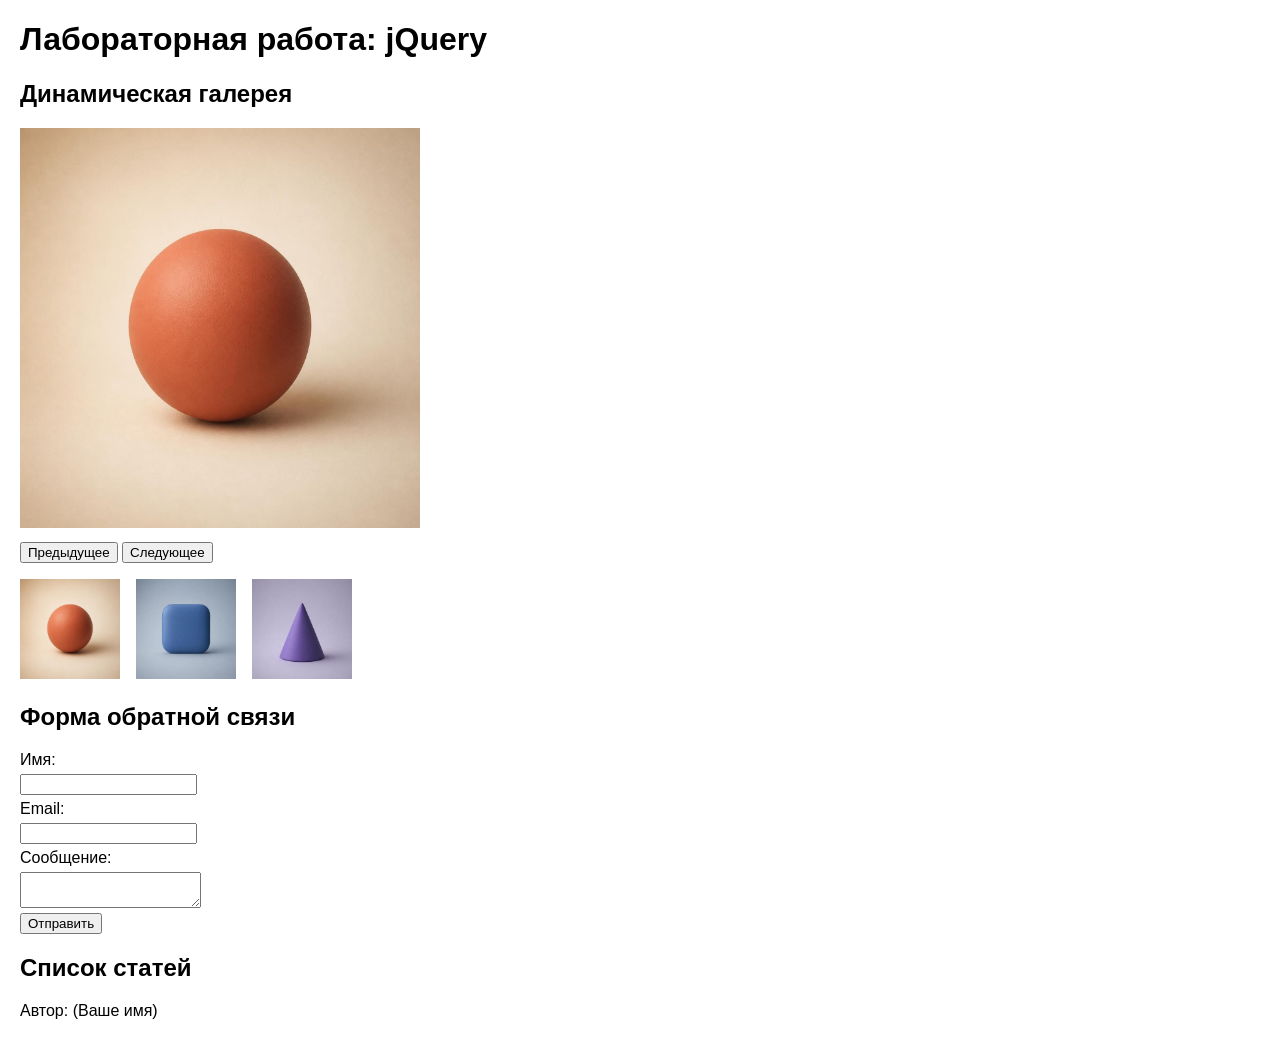
==== Алгоритмизация/Задания/1/index.html @ 2795f6d1 "0.4" ====
<!DOCTYPE html> 
<html lang="ru"> 
<head> 
<meta charset="UTF-8"> 
<meta name="viewport" content="width=device-width, initial-scale=1.0"> 
<title>Лабораторная работа: jQuery</title> 
<link rel="stylesheet" href="style.css"> 
<script src="https://code.jquery.com/jquery-3.7.0.min.js" defer></script>
<script src="script.js" defer></script> 
</head> 
<body> 
    <header> 
        <h1>Лабораторная работа: jQuery</h1> 
    </header> 
    <main> 
        <section> 
            <h2>Динамическая галерея</h2> 
            <div id="gallery"> 
                <img id="main-image" src="image1.jpg" alt="Изображение 1"> 
                <div class="controls"> 
                    <button id="prev-btn">Предыдущее</button> 
                    <button id="next-btn">Следующее</button> 
                </div> 
                <ul id="image-list"></ul> 
            </div> 
        </section> 
        <section> 
            <h2>Форма обратной связи</h2> 
            <form id="feedback-form"> 
                <label for="name">Имя:</label> 
                <input type="text" id="name" required> 
                <label for="email">Email:</label> 
                <input type="email" id="email" required> 
                <label for="message">Сообщение:</label> 
                <textarea id="message" required></textarea> 
                <button type="submit">Отправить</button> 
                <p id="message-box" class="hidden"></p> 
            </form> 
        </section> 
        <section> 
            <h2>Список статей</h2> 
            <ul id="article-list"></ul> 
        </section> 
    </main> 
    <footer> 
        <p>Автор: (Ваше имя)</p> 
    </footer> 
    <script src="script.js"></script> 
</body> 
</html>
---- Алгоритмизация/Задания/1/style.css ----
body {
    font-family: sans-serif;
    margin: 20px;
}

#gallery {
    width: 400px;
    margin-bottom: 20px;
}

#main-image {
    width: 100%;
}

.controls {
    margin-top: 10px;
}

#feedback-form label, #feedback-form input, #feedback-form textarea {
    display: block;
    margin-bottom: 5px;
}

#message-box {
    padding: 10px;
    margin-top: 10px;
    border: 1px solid #000;
    background-color: lightgreen;
}

.hidden {
    display: none;
}

#image-list {
    padding-left: 0px;
    display: flex;
    flex-direction: row;    
    gap: 1pc;
    list-style-type: none;
}
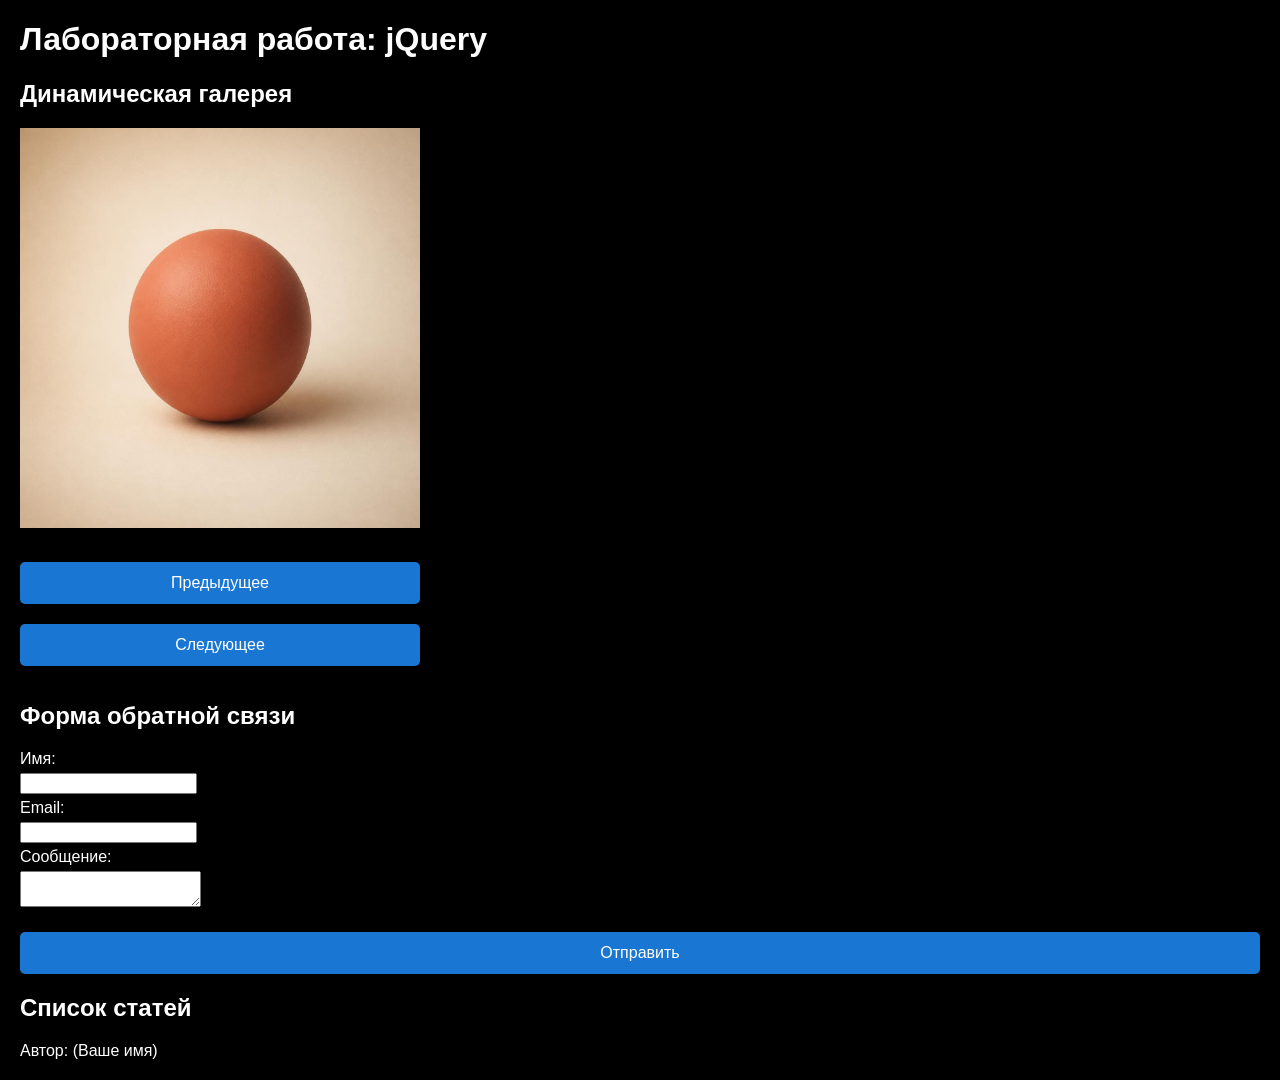
==== commit 5da7a32a: "1.0 1st task" ====
--- a/Алгоритмизация/Задания/1/index.html
+++ b/Алгоритмизация/Задания/1/index.html
@@ -30,7 +30,7 @@
                 <label for="name">Имя:</label> 
                 <input type="text" id="name" required> 
                 <label for="email">Email:</label> 
-                <input type="email" id="email" required> 
+                <input type="text" id="email" required> 
                 <label for="message">Сообщение:</label> 
                 <textarea id="message" required></textarea> 
                 <button type="submit">Отправить</button> 
--- a/Алгоритмизация/Задания/1/style.css
+++ b/Алгоритмизация/Задания/1/style.css
@@ -1,6 +1,11 @@
 body {
     font-family: sans-serif;
     margin: 20px;
+    color: white;
+}
+
+html {
+    background-color: #000000;
 }
 
 #gallery {
@@ -28,6 +33,22 @@
     background-color: lightgreen;
 }
 
+button {
+    width: 100%;
+    margin-top: 20px;
+    padding: 12px;
+    border: none;
+    border-radius: 5px;
+    background-color: #1976d2;
+    color: white;
+    font-size: 16px;
+    cursor: pointer;
+}
+
+button:hover {
+    background-color: #125ca1;
+}
+
 .hidden {
     display: none;
 }
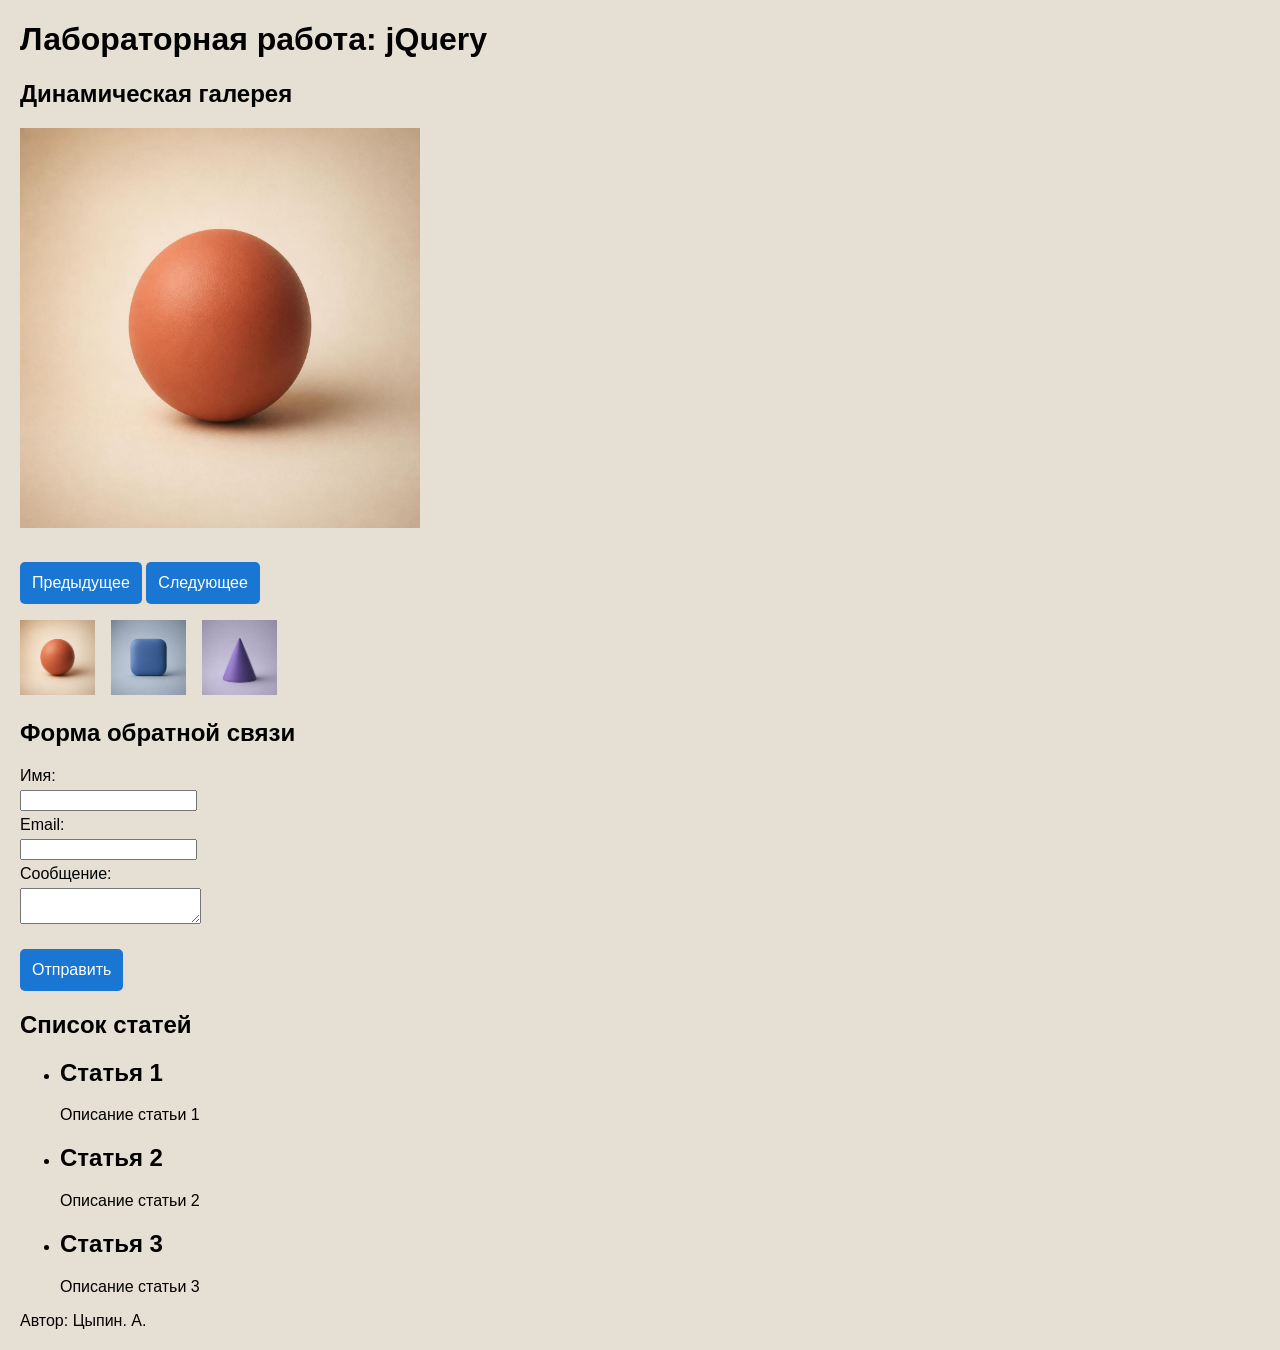
==== commit 29a89dcd: "htacess 18 09 htaccess" ====
--- a/Алгоритмизация/Задания/1/index.html
+++ b/Алгоритмизация/Задания/1/index.html
@@ -8,12 +8,12 @@
 <script src="https://code.jquery.com/jquery-3.7.0.min.js" defer></script>
 <script src="script.js" defer></script> 
 </head> 
-<body> 
+<body style="background-color: #e6dfd4;"> 
     <header> 
         <h1>Лабораторная работа: jQuery</h1> 
     </header> 
     <main> 
-        <section> 
+        <section > 
             <h2>Динамическая галерея</h2> 
             <div id="gallery"> 
                 <img id="main-image" src="image1.jpg" alt="Изображение 1"> 
@@ -28,22 +28,22 @@
             <h2>Форма обратной связи</h2> 
             <form id="feedback-form"> 
                 <label for="name">Имя:</label> 
-                <input type="text" id="name" required> 
+                <input type="text" id="name"> 
                 <label for="email">Email:</label> 
-                <input type="text" id="email" required> 
+                <input type="text" id="email"> 
                 <label for="message">Сообщение:</label> 
-                <textarea id="message" required></textarea> 
+                <textarea id="message"></textarea> 
                 <button type="submit">Отправить</button> 
                 <p id="message-box" class="hidden"></p> 
             </form> 
         </section> 
         <section> 
             <h2>Список статей</h2> 
-            <ul id="article-list"></ul> 
+            <ul id="article-list"><script></script></ul> 
         </section> 
     </main> 
     <footer> 
-        <p>Автор: (Ваше имя)</p> 
+        <p>Автор: Цыпин. А.</p>
     </footer> 
     <script src="script.js"></script> 
 </body> 
--- a/Алгоритмизация/Задания/1/style.css
+++ b/Алгоритмизация/Задания/1/style.css
@@ -1,11 +1,6 @@
 body {
     font-family: sans-serif;
     margin: 20px;
-    color: white;
-}
-
-html {
-    background-color: #000000;
 }
 
 #gallery {
@@ -27,6 +22,7 @@
 }
 
 #message-box {
+    width: 20%;
     padding: 10px;
     margin-top: 10px;
     border: 1px solid #000;
@@ -34,7 +30,6 @@
 }
 
 button {
-    width: 100%;
     margin-top: 20px;
     padding: 12px;
     border: none;
